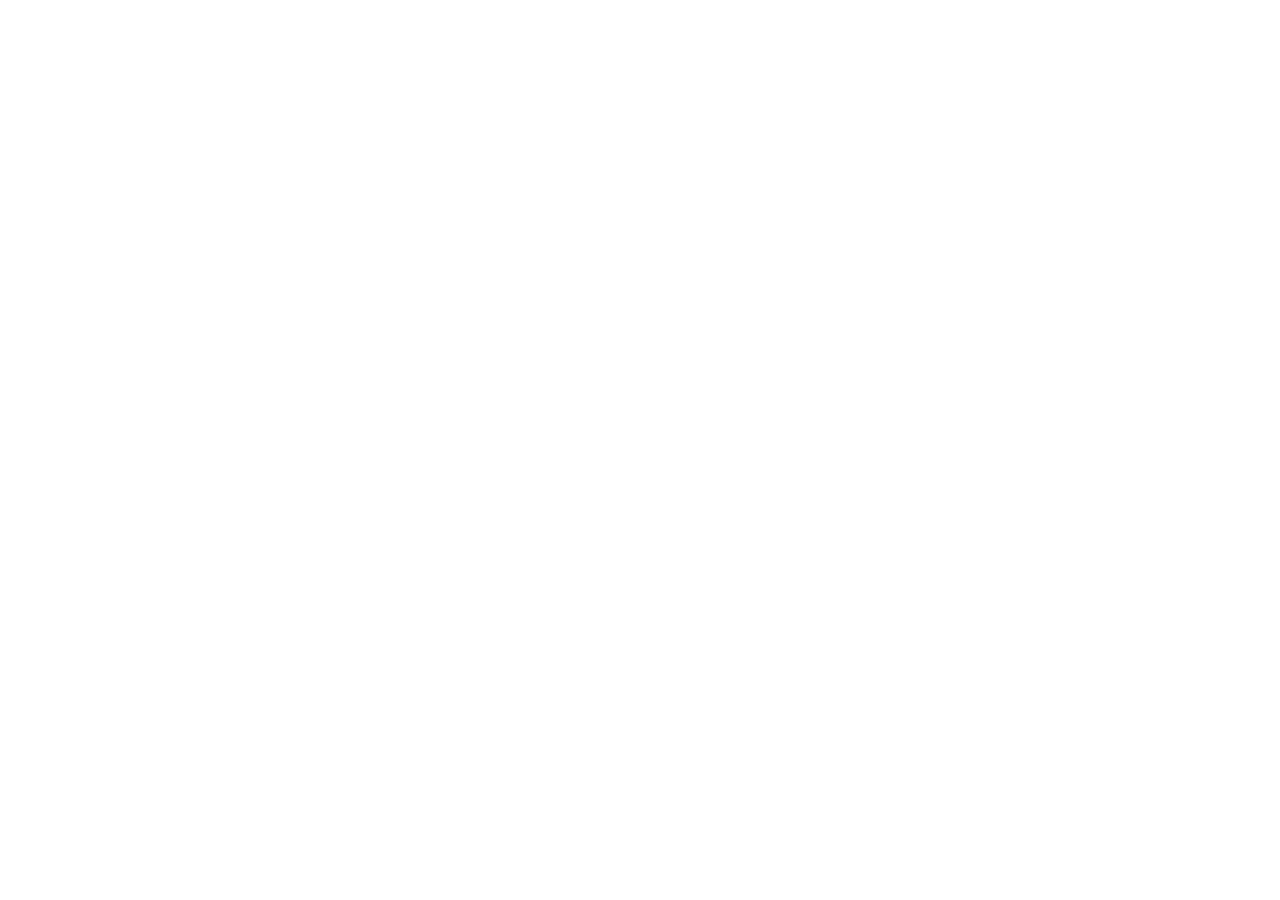
==== index.html @ b3830792 "Add build css reset and normalize" ====
<!DOCTYPE html>
<html lang="uk">
<head>
    <meta charset="UTF-8">
    <meta name="viewport" content="width=device-width, initial-scale=1.0">
    <title>Бакалаврська робота | IoT Моніторинг</title>
    <link rel="stylesheet" href="css/style.css">
</head>
<body>
</body>
</html>
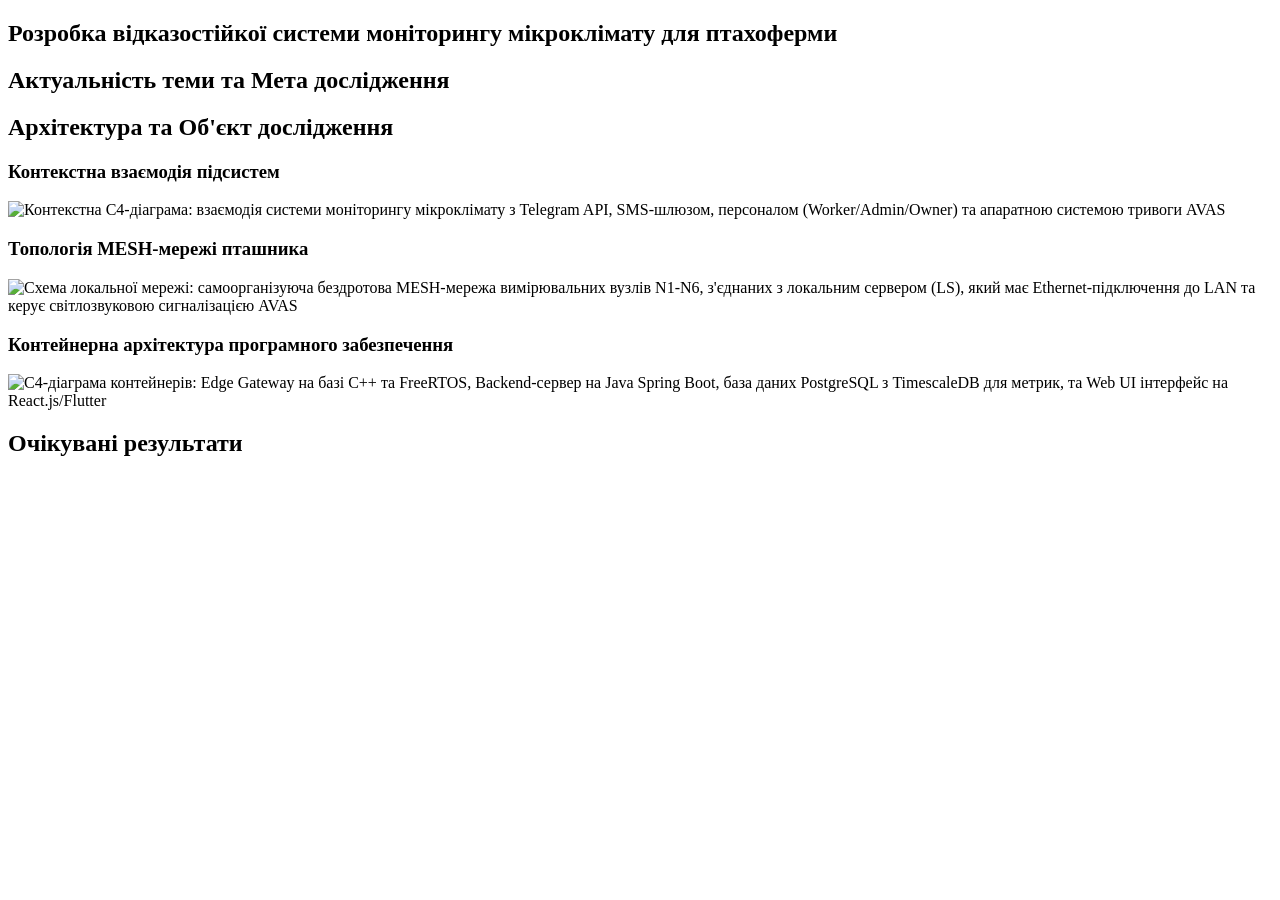
==== commit 61328417: "Accessibility & SEO" ====
--- a/index.html
+++ b/index.html
@@ -3,9 +3,70 @@
 <head>
     <meta charset="UTF-8">
     <meta name="viewport" content="width=device-width, initial-scale=1.0">
-    <title>Бакалаврська робота | IoT Моніторинг</title>
+    <title>Бакалаврська робота | IoT система моніторингу мікроклімату</title>
     <link rel="stylesheet" href="css/style.css">
+
+    <meta property="og:title" content="Система моніторингу мікроклімату птахоферми">
+    <meta property="og:type" content="article">
+    <meta property="og:url" content="https://lordisfet.github.io/bachelor-landing/">
+    <meta property="og:image" content="https://lordisfet.github.io/temp-n-hum-monitoring/assets/images/og-preview.jpg">
+    <meta property="og:description" content="IoT система моніторингу мікроклімату (T, H, CO2) для агресивних середовищ на базі ESP32.">
+
+    <script type="application/ld+json">
+    {
+      "@context": "https://schema.org",
+      "@type": "ResearchProject",
+      "name": "Відказостійка система моніторингу мікроклімату для птахоферми",
+      "description": "Розробка модульної інтелектуальної системи моніторингу параметрів мікроклімату у тваринницьких приміщеннях з високою концентрацією аміаку на базі мікроконтролерів ESP32.",
+      "creator": {
+        "@type": "Person",
+        "name": "Ваше ПІБ"
+      },
+      "funder": {
+        "@type": "Organization",
+        "name": "Сумський державний університет"
+      }
+    }
+    </script>
+
+    <link rel="icon" href="assets/favicon.svg" type="image/svg+xml">
+    <link rel="icon" href="assets/favicon.png" sizes="32x32" type="image/png">
+    <link rel="apple-touch-icon" href="assets/apple-touch-icon.png">
 </head>
 <body>
+    <header role="banner">
+        <nav aria-label="Головна навігація сайту">
+            </nav>
+    </header>
+
+    <main role="main">
+        <section id="hero">
+            <h1>Розробка відказостійкої системи моніторингу мікроклімату для птахоферми</h1>
+        </section>
+
+        <section id="about">
+            <h2>Актуальність теми та Мета дослідження</h2>
+            </section>
+
+        <section id="architecture">
+            <h2>Архітектура та Об'єкт дослідження</h2>
+            
+            <h3>Контекстна взаємодія підсистем</h3>
+            <img src="assets/images/context-diagram.jpg" alt="Контекстна C4-діаграма: взаємодія системи моніторингу мікроклімату з Telegram API, SMS-шлюзом, персоналом (Worker/Admin/Owner) та апаратною системою тривоги AVAS" loading="lazy">
+
+            <h3>Топологія MESH-мережі пташника</h3>
+            <img src="assets/images/topology-diagram.jpg" alt="Схема локальної мережі: самоорганізуюча бездротова MESH-мережа вимірювальних вузлів N1-N6, з'єднаних з локальним сервером (LS), який має Ethernet-підключення до LAN та керує світлозвуковою сигналізацією AVAS" loading="lazy">
+
+            <h3>Контейнерна архітектура програмного забезпечення</h3>
+            <img src="assets/images/container-diagram.jpg" alt="C4-діаграма контейнерів: Edge Gateway на базі C++ та FreeRTOS, Backend-сервер на Java Spring Boot, база даних PostgreSQL з TimescaleDB для метрик, та Web UI інтерфейс на React.js/Flutter" loading="lazy">
+        </section>
+
+        <section id="results">
+            <h2>Очікувані результати</h2>
+            </section>
+    </main>
+
+    <footer role="contentinfo">
+        </footer>
 </body>
 </html>
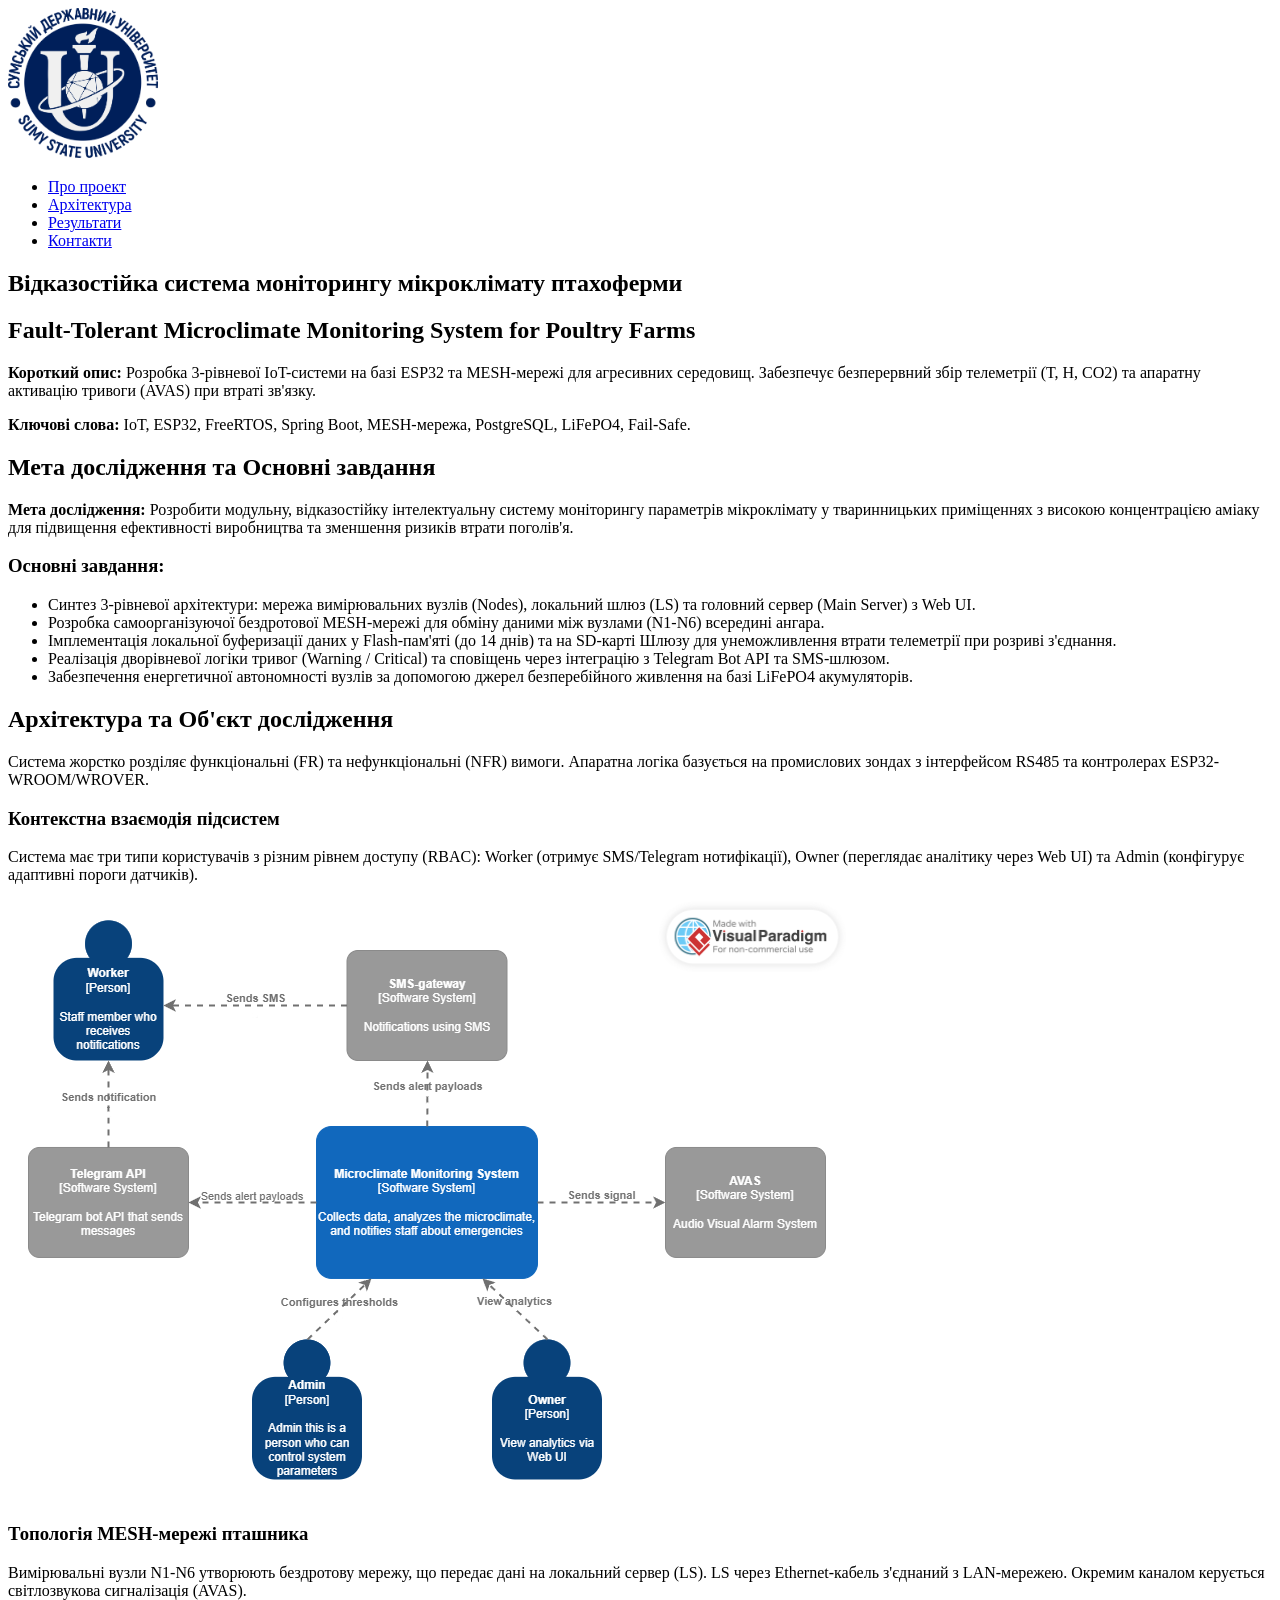
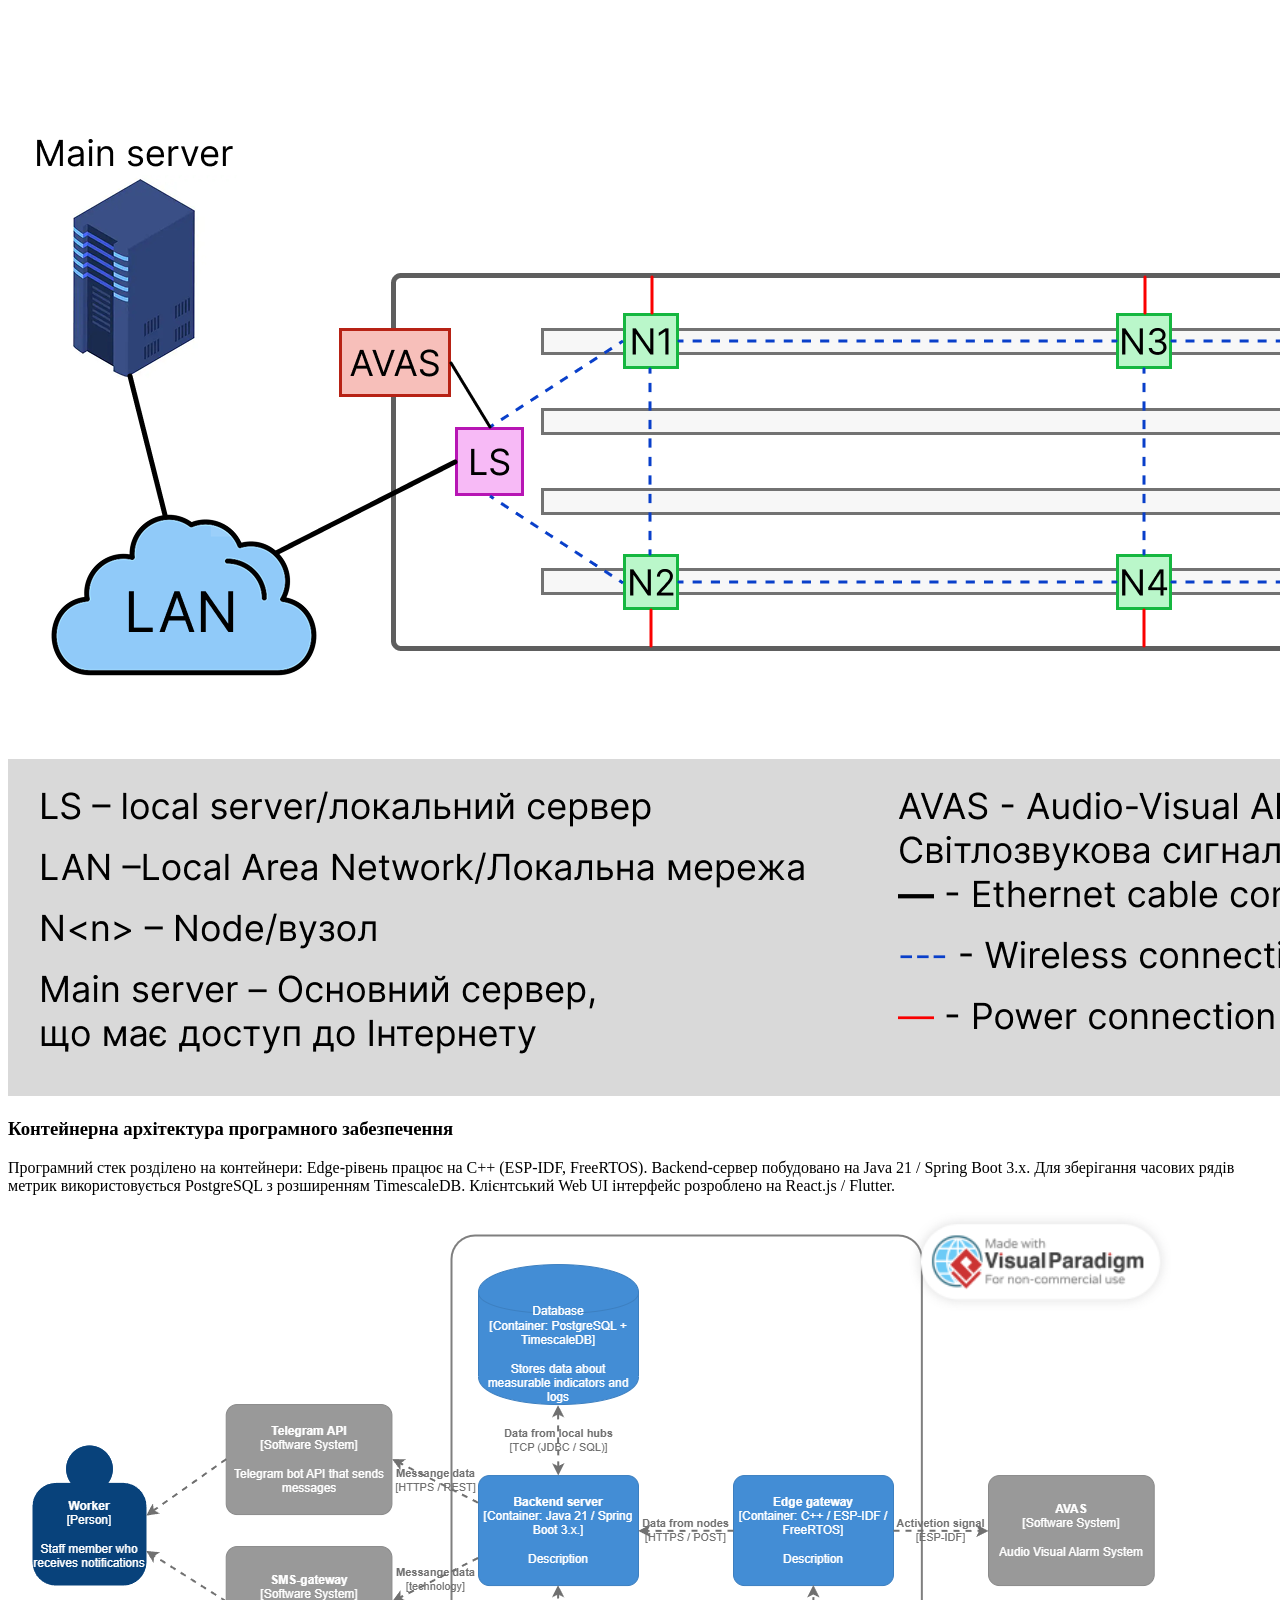
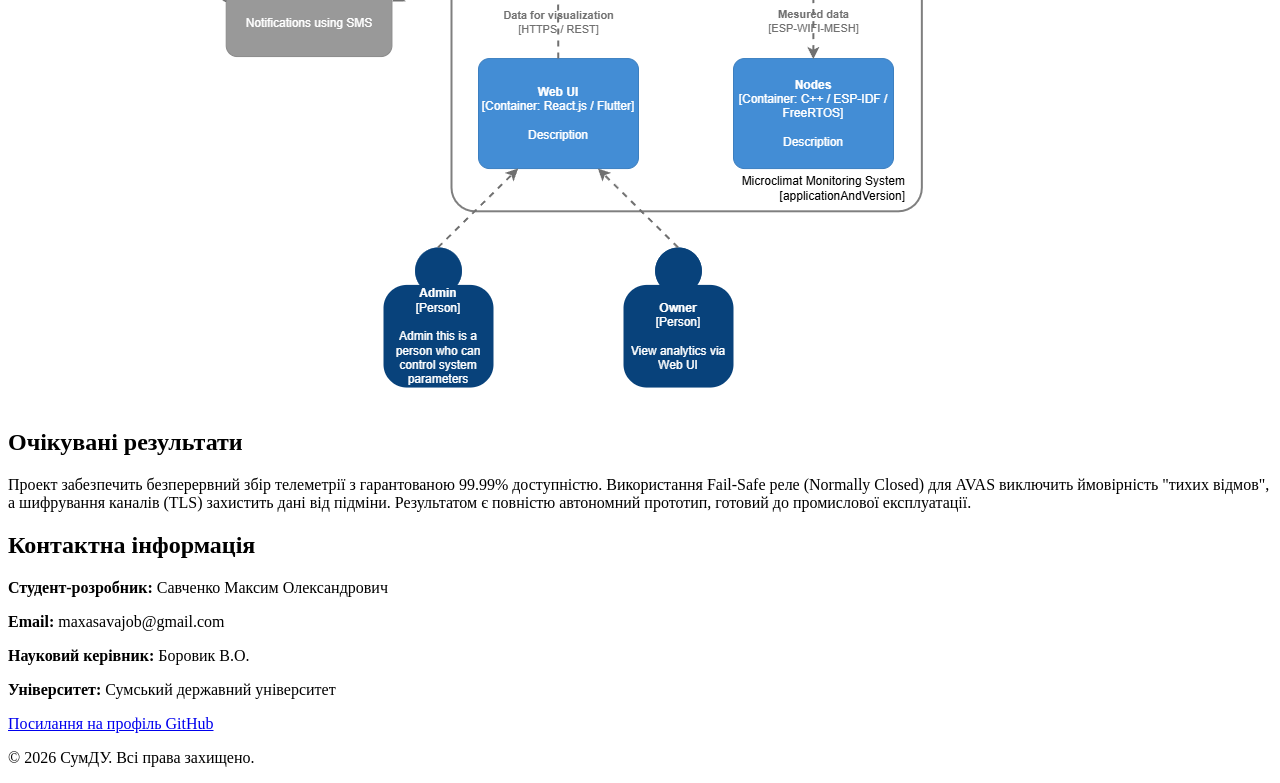
==== commit d314f8fe: "Integration of the content part of the bachelor's thesis" ====
--- a/index.html
+++ b/index.html
@@ -9,7 +9,7 @@
     <meta property="og:title" content="Система моніторингу мікроклімату птахоферми">
     <meta property="og:type" content="article">
     <meta property="og:url" content="https://lordisfet.github.io/bachelor-landing/">
-    <meta property="og:image" content="https://lordisfet.github.io/temp-n-hum-monitoring/assets/images/og-preview.jpg">
+    <meta property="og:image" content="https://lordisfet.github.io/bachelor-landing/css/assets/images/og-preview.png">
     <meta property="og:description" content="IoT система моніторингу мікроклімату (T, H, CO2) для агресивних середовищ на базі ESP32.">
 
     <script type="application/ld+json">
@@ -29,44 +29,82 @@
     }
     </script>
 
-    <link rel="icon" href="assets/favicon.svg" type="image/svg+xml">
-    <link rel="icon" href="assets/favicon.png" sizes="32x32" type="image/png">
-    <link rel="apple-touch-icon" href="assets/apple-touch-icon.png">
+    <link rel="icon" href="css/assets/favicons/favicon.svg" type="image/svg+xml">
+    <link rel="icon" href="css/assets/favicons/favicon.png" sizes="32x32" type="image/png">
+    <link rel="apple-touch-icon" href="css/assets/favicons/apple-touch-icon.png">
 </head>
 <body>
+    <body>
     <header role="banner">
         <nav aria-label="Головна навігація сайту">
-            </nav>
+            <img src="css/assets/images/ssu-logo.png" alt="Логотип Сумського державного університету" width="150" height="150">
+            <ul>
+                <li><a href="#about">Про проект</a></li>
+                <li><a href="#architecture">Архітектура</a></li>
+                <li><a href="#results">Результати</a></li>
+                <li><a href="#contacts">Контакти</a></li>
+            </ul>
+        </nav>
     </header>
 
     <main role="main">
         <section id="hero">
-            <h1>Розробка відказостійкої системи моніторингу мікроклімату для птахоферми</h1>
+            <h1>Відказостійка система моніторингу мікроклімату птахоферми</h1>
+            <h2>Fault-Tolerant Microclimate Monitoring System for Poultry Farms</h2>
+            
+            <p><strong>Короткий опис:</strong> Розробка 3-рівневої IoT-системи на базі ESP32 та MESH-мережі для агресивних середовищ. Забезпечує безперервний збір телеметрії (T, H, CO2) та апаратну активацію тривоги (AVAS) при втраті зв'язку.</p>
+            
+            <p><strong>Ключові слова:</strong> IoT, ESP32, FreeRTOS, Spring Boot, MESH-мережа, PostgreSQL, LiFePO4, Fail-Safe.</p>
         </section>
 
         <section id="about">
-            <h2>Актуальність теми та Мета дослідження</h2>
-            </section>
+            <h2>Мета дослідження та Основні завдання</h2>
+            <p><strong>Мета дослідження:</strong> Розробити модульну, відказостійку інтелектуальну систему моніторингу параметрів мікроклімату у тваринницьких приміщеннях з високою концентрацією аміаку для підвищення ефективності виробництва та зменшення ризиків втрати поголів'я.</p>
+            
+            <h3>Основні завдання:</h3>
+            <ul>
+                <li>Синтез 3-рівневої архітектури: мережа вимірювальних вузлів (Nodes), локальний шлюз (LS) та головний сервер (Main Server) з Web UI.</li>
+                <li>Розробка самоорганізуючої бездротової MESH-мережі для обміну даними між вузлами (N1-N6) всередині ангара.</li>
+                <li>Імплементація локальної буферизації даних у Flash-пам'яті (до 14 днів) та на SD-карті Шлюзу для унеможливлення втрати телеметрії при розриві з'єднання.</li>
+                <li>Реалізація дворівневої логіки тривог (Warning / Critical) та сповіщень через інтеграцію з Telegram Bot API та SMS-шлюзом.</li>
+                <li>Забезпечення енергетичної автономності вузлів за допомогою джерел безперебійного живлення на базі LiFePO4 акумуляторів.</li>
+            </ul>
+        </section>
 
         <section id="architecture">
             <h2>Архітектура та Об'єкт дослідження</h2>
+            <p>Система жорстко розділяє функціональні (FR) та нефункціональні (NFR) вимоги. Апаратна логіка базується на промислових зондах з інтерфейсом RS485 та контролерах ESP32-WROOM/WROVER.</p>
             
             <h3>Контекстна взаємодія підсистем</h3>
-            <img src="assets/images/context-diagram.jpg" alt="Контекстна C4-діаграма: взаємодія системи моніторингу мікроклімату з Telegram API, SMS-шлюзом, персоналом (Worker/Admin/Owner) та апаратною системою тривоги AVAS" loading="lazy">
+            <p>Система має три типи користувачів з різним рівнем доступу (RBAC): Worker (отримує SMS/Telegram нотифікації), Owner (переглядає аналітику через Web UI) та Admin (конфігурує адаптивні пороги датчиків).</p>
+            <img src="css/assets/images/context-diagram.png" alt="Контекстна C4-діаграма: взаємодія системи моніторингу мікроклімату з Telegram API, SMS-шлюзом, персоналом та апаратною системою тривоги AVAS" loading="lazy">
 
             <h3>Топологія MESH-мережі пташника</h3>
-            <img src="assets/images/topology-diagram.jpg" alt="Схема локальної мережі: самоорганізуюча бездротова MESH-мережа вимірювальних вузлів N1-N6, з'єднаних з локальним сервером (LS), який має Ethernet-підключення до LAN та керує світлозвуковою сигналізацією AVAS" loading="lazy">
+            <p>Вимірювальні вузли N1-N6 утворюють бездротову мережу, що передає дані на локальний сервер (LS). LS через Ethernet-кабель з'єднаний з LAN-мережею. Окремим каналом керується світлозвукова сигналізація (AVAS).</p>
+            <img src="css/assets/images/topology-diagram.png" alt="Схема локальної мережі: самоорганізуюча бездротова MESH-мережа вимірювальних вузлів N1-N6, з'єднаних з локальним сервером (LS)" loading="lazy">
 
             <h3>Контейнерна архітектура програмного забезпечення</h3>
-            <img src="assets/images/container-diagram.jpg" alt="C4-діаграма контейнерів: Edge Gateway на базі C++ та FreeRTOS, Backend-сервер на Java Spring Boot, база даних PostgreSQL з TimescaleDB для метрик, та Web UI інтерфейс на React.js/Flutter" loading="lazy">
+            <p>Програмний стек розділено на контейнери: Edge-рівень працює на C++ (ESP-IDF, FreeRTOS). Backend-сервер побудовано на Java 21 / Spring Boot 3.x. Для зберігання часових рядів метрик використовується PostgreSQL з розширенням TimescaleDB. Клієнтський Web UI інтерфейс розроблено на React.js / Flutter.</p>
+            <img src="css/assets/images/container-diagram.png" alt="C4-діаграма контейнерів: Edge Gateway на базі C++, Backend-сервер на Java Spring Boot, база даних PostgreSQL та Web UI" loading="lazy">
         </section>
 
         <section id="results">
             <h2>Очікувані результати</h2>
-            </section>
+            <p>Проект забезпечить безперервний збір телеметрії з гарантованою 99.99% доступністю. Використання Fail-Safe реле (Normally Closed) для AVAS виключить ймовірність "тихих відмов", а шифрування каналів (TLS) захистить дані від підміни. Результатом є повністю автономний прототип, готовий до промислової експлуатації.</p>
+        </section>
+
+        <section id="contacts">
+            <h2>Контактна інформація</h2>
+            <p><strong>Студент-розробник:</strong> Савченко Максим Олександрович</p>
+            <p><strong>Email:</strong> maxasavajob@gmail.com</p>
+            <p><strong>Науковий керівник:</strong> Боровик В.О. </p>
+            <p><strong>Університет:</strong> Сумський державний університет </p>
+            <p><a href="https://github.com/lordisfet" target="_blank" rel="noopener">Посилання на профіль GitHub</a></p>
+        </section>
     </main>
 
     <footer role="contentinfo">
-        </footer>
+        <p>&copy; 2026 СумДУ. Всі права захищено.</p>
+    </footer>
 </body>
 </html>
